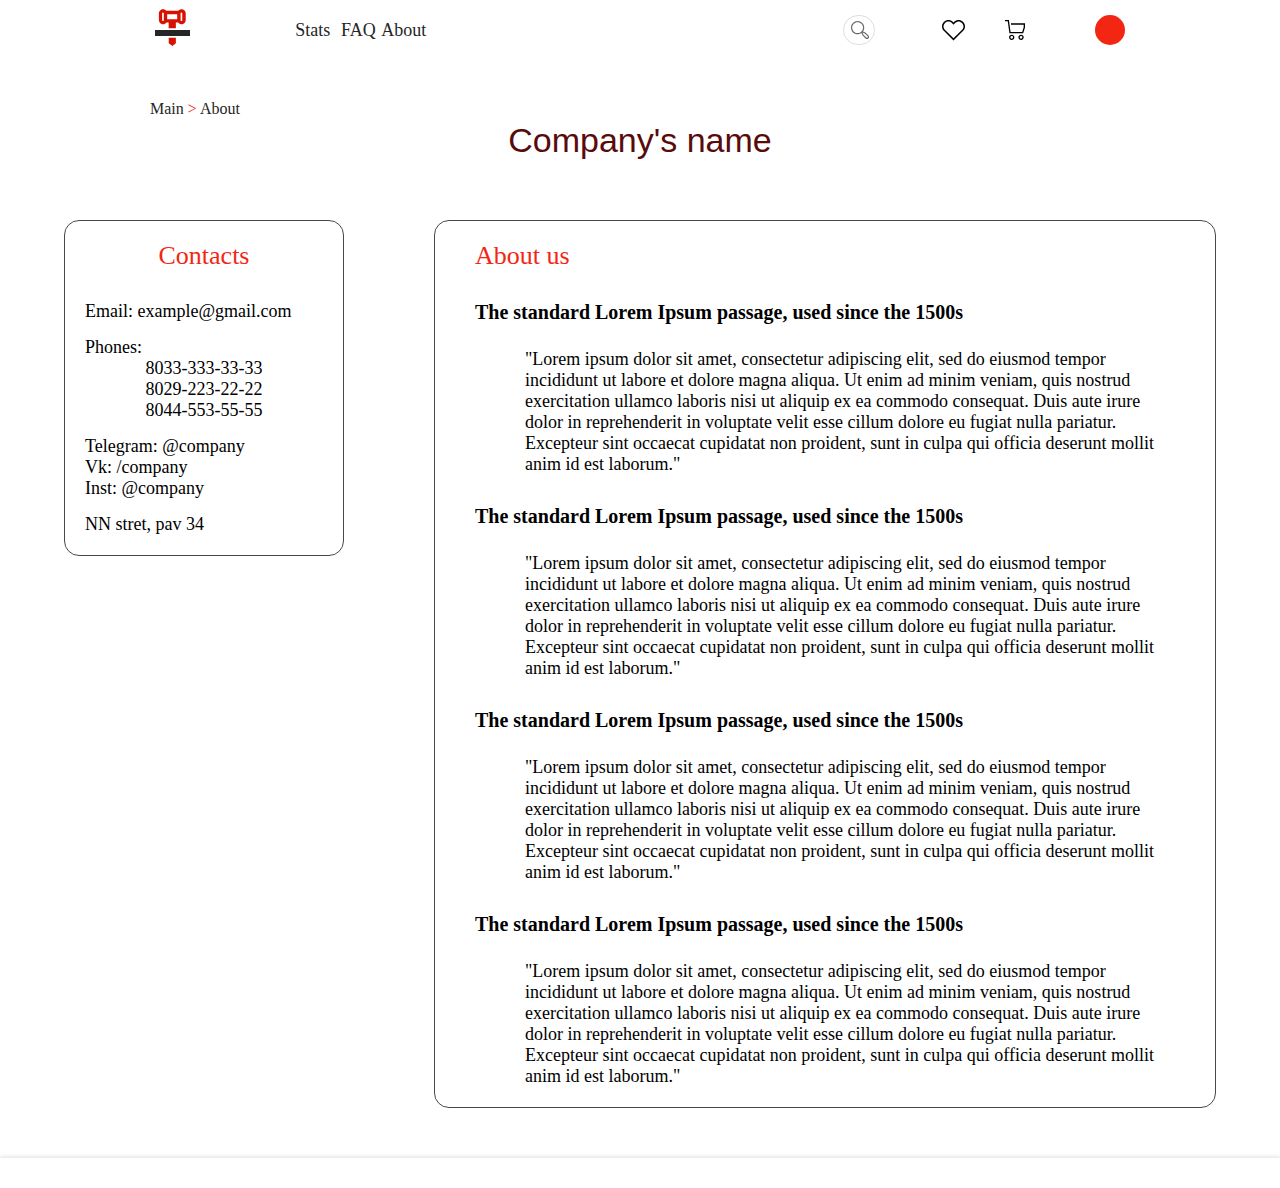
==== about.html @ 51ef8a8e "finished about page" ====
<!DOCTYPE html>
<html lang="en">
<head>
    <meta charset="UTF-8">
    <meta http-equiv="X-UA-Compatible" content="IE=edge">
    <meta name="viewport" content="width=device-width, initial-scale=1.0">
    <link rel="stylesheet" href="./css/about.css">
    <script src="./js/about.js"></script>
    <title>Document</title>
</head>
<body>
    <header>
        <div class="header">
            <a href="/index.html" class="header__logo">
                <img src="./img/logo.svg" alt="">
            </a>
            <div class="header__links">
                <a href="stats.html">
                    <div>Stats</div>
                </a>
                <a href="faq.html">
                    <div>FAQ</div>
                </a>
                <a href="about.html">
                    <div>About</div>
                </a>
            </div>
            <div class="header__searchBox">
                <button class="header__searchBox__searchBtn"><img src="./img/search.svg"></button>
                <input type="text" class="header__searchBox__searchInput" placeholder="Type to Search...">
            </div>
            <div class="header__userLinks">
                <a href="#"><img src="./img/heart.svg"></a>
                <a href="#"><img src="./img/cart.svg"></a>
            </div>
            <a href="#" class="header__userProfile">
                <div class="popupMenu">Login</div>
            </a>
        </div>
    </header>
    <div class="container">
        <span class="pagination">
            <a href="./index.html">Main</a>
            <span class="pagination__arrow">></span>
            <a href="./about.html">About</a>
        </span>
        <div class="content">
            <div class="content__title h1title">
                Company's name
            </div>
            <div class="content__info">
                <div class="content__info__contacts">
                    <div class="content__info__contacts__title h2title">
                        Contacts
                    </div>
                    <div class="email">Email: example@gmail.com</div>
                    <div class="phones">
                        <div class="phones__title">Phones:</div>
                        <div class="phones__numbers">
                            <span>8033-333-33-33</span>
                            <span>8029-223-22-22</span>
                            <span>8044-553-55-55</span>   
                        </div>
                    </div>
                    <div class="socials">
                        <div>Telegram: @company</div>
                        <div>Vk: /company</div>
                        <div>Inst: @company</div>
                    </div>
                    <div class="address">
                        NN stret, pav 34
                    </div>
                </div>
                <div class="content__info__about">
                    <div class="content__info__about__title h2title">About us</div>
                    <div class="content__info__about__field">
                        <div class="title">The standard Lorem Ipsum passage, used since the 1500s</div>
                        <div class="info">"Lorem ipsum dolor sit amet, consectetur adipiscing elit, sed do eiusmod tempor incididunt ut labore et dolore magna aliqua. Ut enim ad minim veniam, quis nostrud exercitation ullamco laboris nisi ut aliquip ex ea commodo consequat. Duis aute irure dolor in reprehenderit in voluptate velit esse cillum dolore eu fugiat nulla pariatur. Excepteur sint occaecat cupidatat non proident, sunt in culpa qui officia deserunt mollit anim id est laborum."</div>
                    </div>
                    <div class="content__info__about__field">
                        <div class="title">The standard Lorem Ipsum passage, used since the 1500s</div>
                        <div class="info">"Lorem ipsum dolor sit amet, consectetur adipiscing elit, sed do eiusmod tempor incididunt ut labore et dolore magna aliqua. Ut enim ad minim veniam, quis nostrud exercitation ullamco laboris nisi ut aliquip ex ea commodo consequat. Duis aute irure dolor in reprehenderit in voluptate velit esse cillum dolore eu fugiat nulla pariatur. Excepteur sint occaecat cupidatat non proident, sunt in culpa qui officia deserunt mollit anim id est laborum."</div>
                    </div>
                    <div class="content__info__about__field">
                        <div class="title">The standard Lorem Ipsum passage, used since the 1500s</div>
                        <div class="info">"Lorem ipsum dolor sit amet, consectetur adipiscing elit, sed do eiusmod tempor incididunt ut labore et dolore magna aliqua. Ut enim ad minim veniam, quis nostrud exercitation ullamco laboris nisi ut aliquip ex ea commodo consequat. Duis aute irure dolor in reprehenderit in voluptate velit esse cillum dolore eu fugiat nulla pariatur. Excepteur sint occaecat cupidatat non proident, sunt in culpa qui officia deserunt mollit anim id est laborum."</div>
                    </div>
                    <div class="content__info__about__field">
                        <div class="title">The standard Lorem Ipsum passage, used since the 1500s</div>
                        <div class="info">"Lorem ipsum dolor sit amet, consectetur adipiscing elit, sed do eiusmod tempor incididunt ut labore et dolore magna aliqua. Ut enim ad minim veniam, quis nostrud exercitation ullamco laboris nisi ut aliquip ex ea commodo consequat. Duis aute irure dolor in reprehenderit in voluptate velit esse cillum dolore eu fugiat nulla pariatur. Excepteur sint occaecat cupidatat non proident, sunt in culpa qui officia deserunt mollit anim id est laborum."</div>
                    </div>
                </div>
            </div>
        </div>
    </div>
    
    <footer></footer>
</body>
</html>
---- css/about.css ----
@import url("./header.css");
@import url("./footer.css");
@import url("./pagination.css");
* {
  padding: 0;
  margin: 0;
  box-sizing: border-box;
}

body {
  display: flex;
  flex-direction: column;
  min-height: 100vh;
}

.container {
  display: flex;
  flex-direction: column;
  align-items: center;
  position: relative;
  flex-grow: 2;
}

.content {
  position: relative;
  width: min(1610px, 90%);
}
.content__title {
  height: 160px;
  display: grid;
  place-items: center;
}
.content__info {
  display: flex;
  -moz-column-gap: 90px;
       column-gap: 90px;
}
.content__info__contacts {
  font-family: "IBM Plex sans", "sans-serif";
  font-size: 18px;
  padding: 20px;
  border: 1px solid rgba(26, 26, 26, 0.8);
  border-radius: 15px;
  min-width: 280px;
  display: flex;
  flex-direction: column;
  row-gap: 15px;
  height: -webkit-fit-content;
  height: -moz-fit-content;
  height: fit-content;
}
.content__info__contacts__title {
  display: flex;
  justify-content: center;
  padding-bottom: 15px;
}
.content__info__contacts .phones__numbers {
  display: flex;
  flex-direction: column;
  align-items: center;
}
.content__info__about {
  max-width: 1025px;
  padding: 20px 40px;
  font-family: "IBM Plex sans", "sans-serif";
  font-size: 18px;
  border: 1px solid rgba(26, 26, 26, 0.8);
  height: -webkit-fit-content;
  height: -moz-fit-content;
  height: fit-content;
  border-radius: 15px;
  display: flex;
  flex-direction: column;
  row-gap: 30px;
}
.content__info__about__field {
  display: flex;
  flex-direction: column;
  row-gap: 25px;
}
.content__info__about__field .title {
  font-size: 20px;
  font-weight: 700;
}
.content__info__about__field .info {
  padding-left: 50px;
}

.h2title {
  font-family: "Montserrat";
  color: #F22613;
  font-size: 26px;
}

.h1title {
  font-family: "Montserrat Light", sans-serif;
  color: #590B0B;
  font-size: 34px;
}/*# sourceMappingURL=about.css.map */
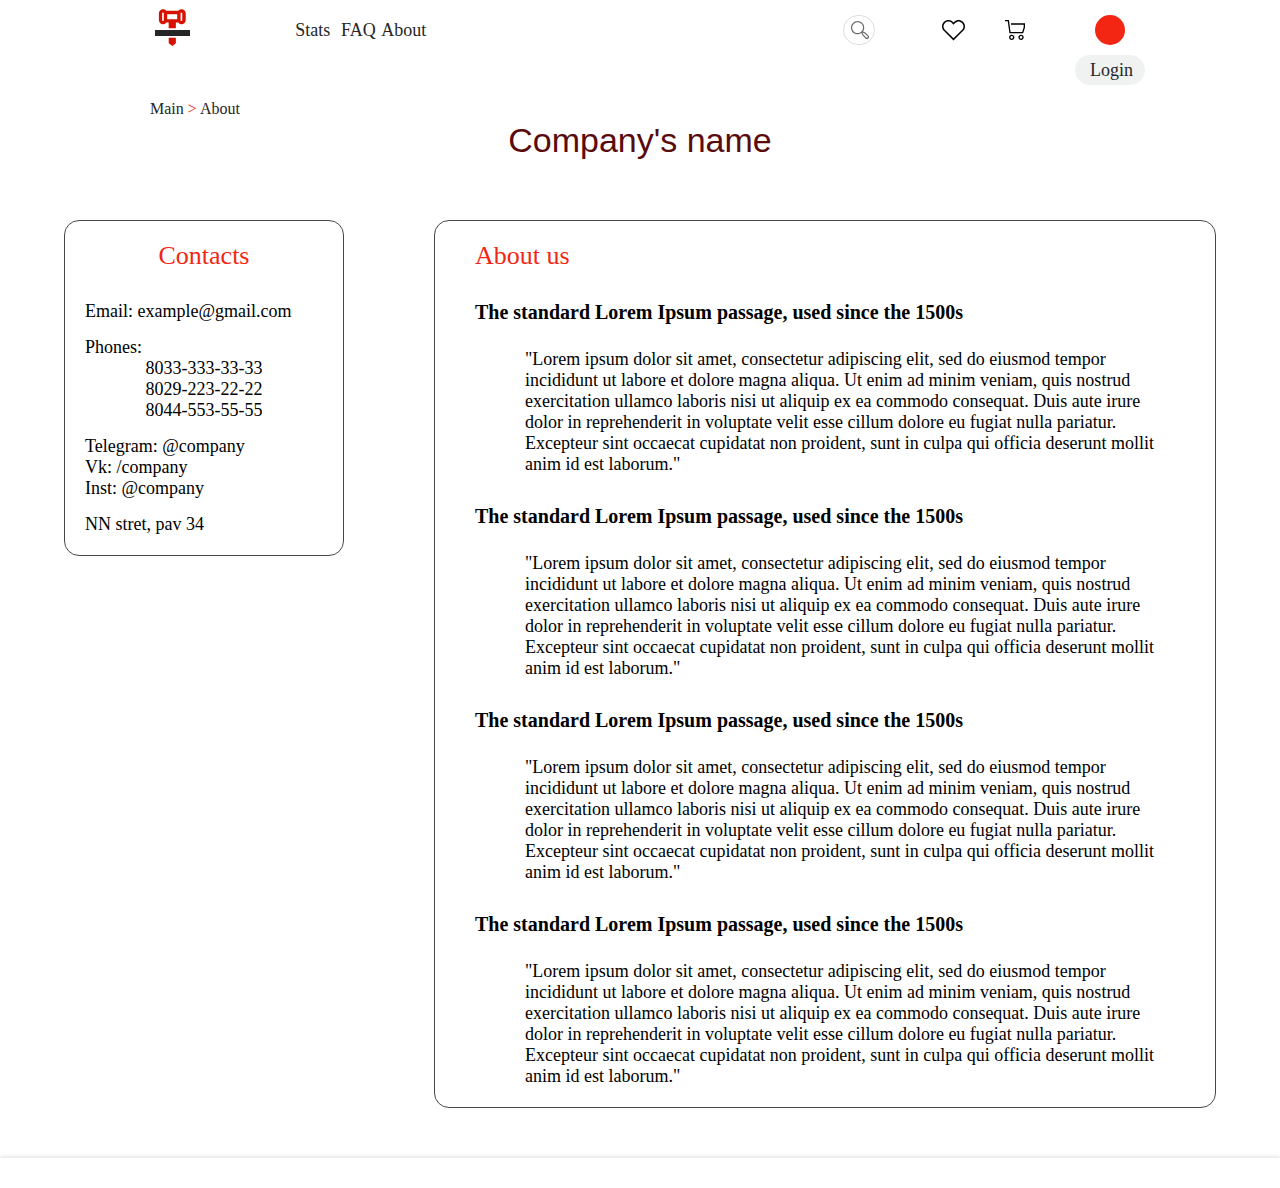
==== commit cdae79bb: "finished addLot page" ====
--- a/about.html
+++ b/about.html
@@ -5,8 +5,8 @@
     <meta http-equiv="X-UA-Compatible" content="IE=edge">
     <meta name="viewport" content="width=device-width, initial-scale=1.0">
     <link rel="stylesheet" href="./css/about.css">
-    <script src="./js/about.js"></script>
-    <title>Document</title>
+    <script defer src="./js/about.js"></script>
+    <title>About</title>
 </head>
 <body>
     <header>
@@ -33,7 +33,7 @@
                 <a href="#"><img src="./img/heart.svg"></a>
                 <a href="#"><img src="./img/cart.svg"></a>
             </div>
-            <a href="#" class="header__userProfile">
+            <a href="user.html" class="header__userProfile">
                 <div class="popupMenu">Login</div>
             </a>
         </div>
--- a/css/about.css
+++ b/css/about.css
@@ -86,6 +86,10 @@
   padding-left: 50px;
 }
 
+.pagination {
+  z-index: 2;
+}
+
 .h2title {
   font-family: "Montserrat";
   color: #F22613;
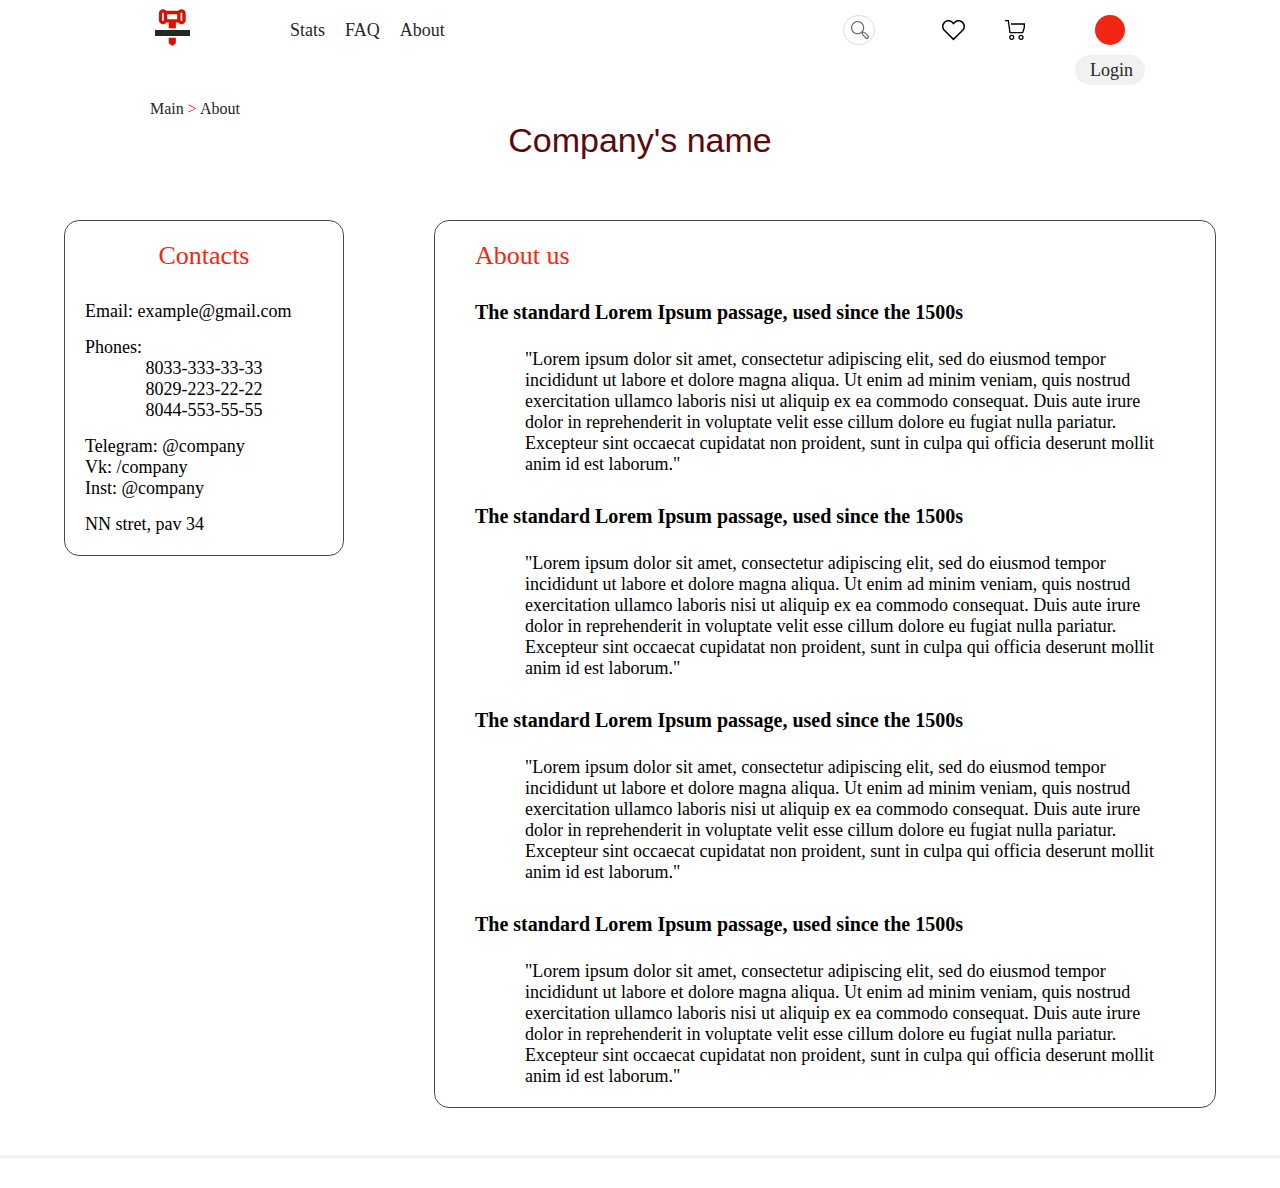
==== commit a15963c4: "finished work" ====
--- a/about.html
+++ b/about.html
@@ -93,6 +93,21 @@
             </div>
         </div>
     </div>
+    <div class="blur">
+        <form name="login" class="login">
+            <div class="login__title">Login</div>
+            <div class="login__info">
+                <input placeholder="Email">
+                <input placeholder="Password">
+                <div class="login__options">
+                    <div class="login__option">New to this site?</div>
+                    <div class="login__option">Forgot password?</div>
+                </div>
+            </div>
+            
+            <button>Login</button>
+        </form>
+    </div>
     
     <footer></footer>
 </body>
--- a/css/about.css
+++ b/css/about.css
@@ -1,6 +1,7 @@
 @import url("./header.css");
 @import url("./footer.css");
 @import url("./pagination.css");
+@import url("./modal.css");
 * {
   padding: 0;
   margin: 0;
